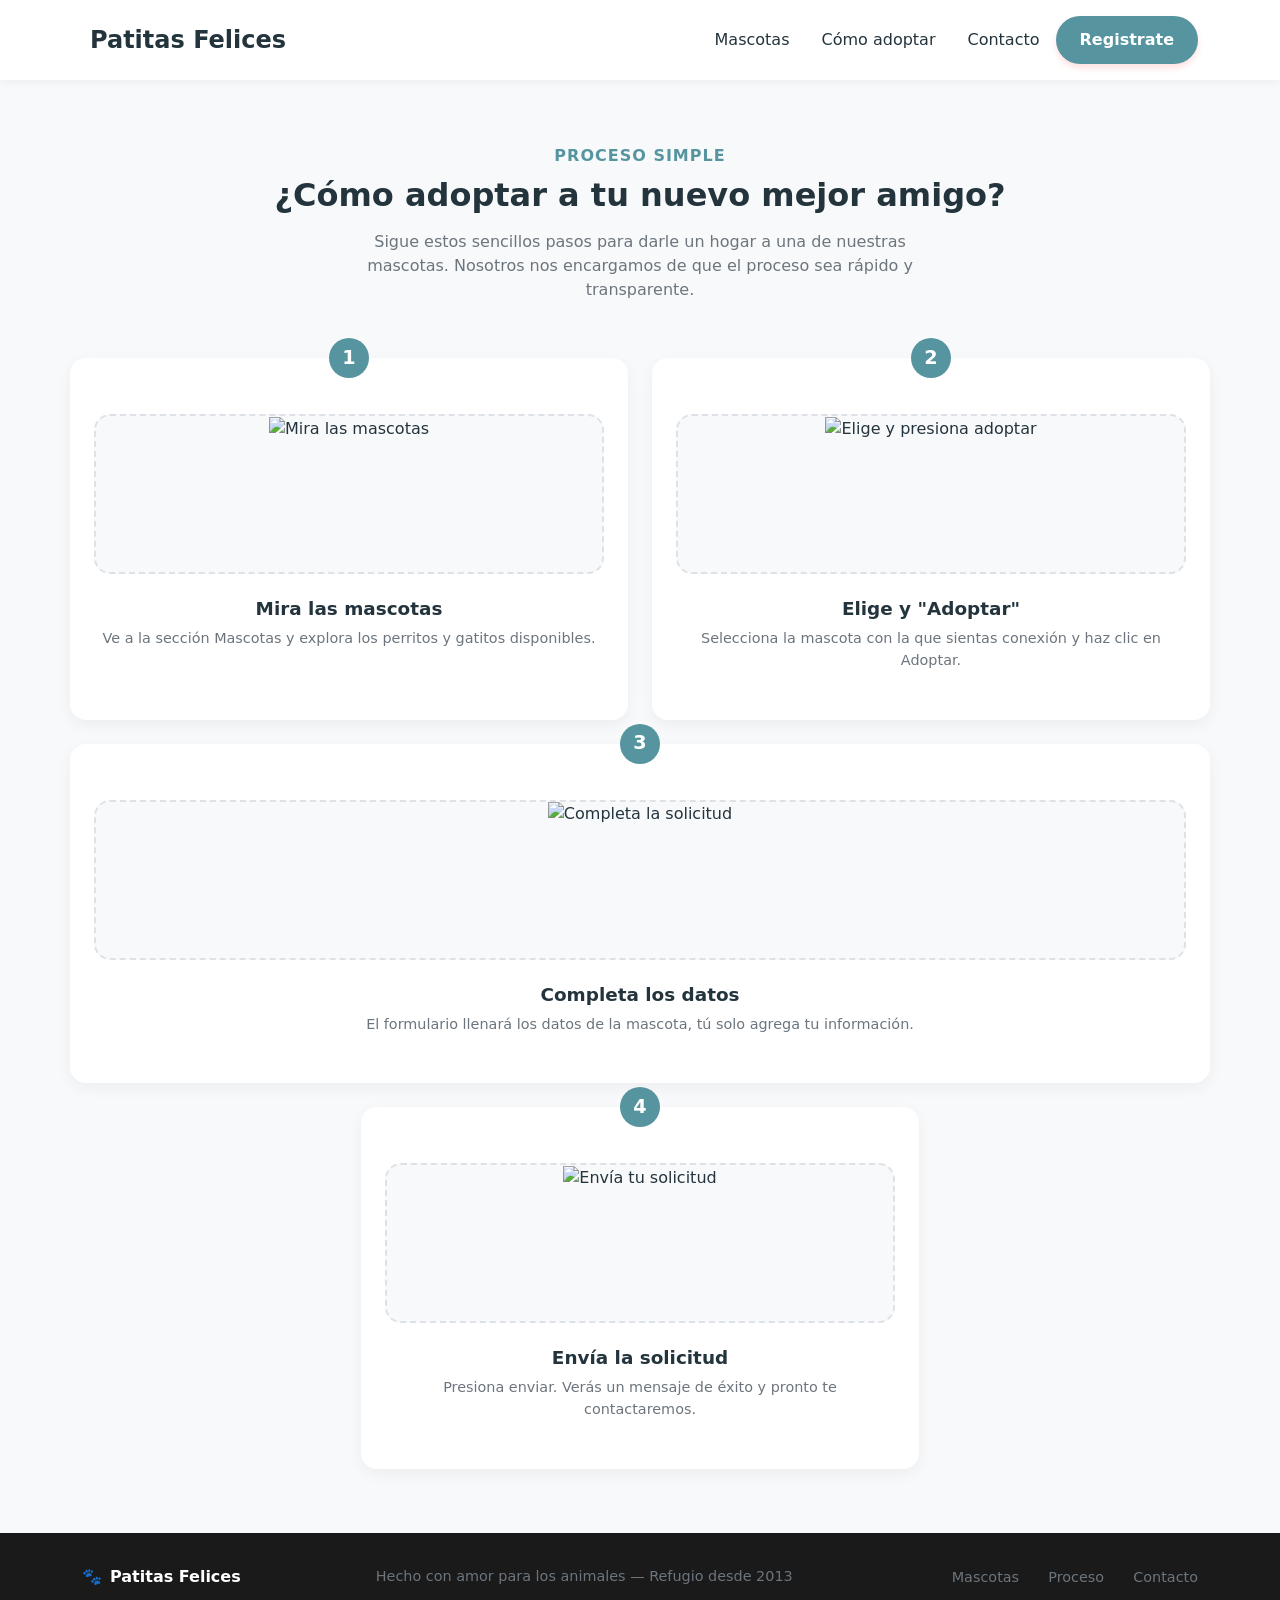
==== paginas/adoptar.html @ 2937ca24 "Add files via upload" ====
<!DOCTYPE html>
<html lang="es">

<head>
    <meta charset="UTF-8">
    <meta name="viewport" content="width=device-width, initial-scale=1.0">
    <title>Adopcion</title>
    <!-- Bootstrap 5 CDN -->
    <link href="https://cdn.jsdelivr.net/npm/bootstrap@5.3.2/dist/css/bootstrap.min.css" rel="stylesheet">
    <!-- Bootstrap Icons -->
    <link rel="stylesheet" href="https://cdn.jsdelivr.net/npm/bootstrap-icons@1.11.1/font/bootstrap-icons.css">
    <!-- Hoja de estilos -->
    <link rel="stylesheet" href="../estilos/sytless.css">
</head>

<body>

    <!-- Navbar -->
    <nav class="navbar navbar-expand-lg">
        <div class="container">
            <a class="navbar-brand" href="index.html">
                <span></span> Patitas Felices
            </a>
            <button class="navbar-toggler" type="button" data-bs-toggle="collapse" data-bs-target="#navbarNav">
                <span class="navbar-toggler-icon"></span>
            </button>
            <div class="collapse navbar-collapse" id="navbarNav">
                <ul class="navbar-nav ms-auto align-items-lg-center">
                    <li class="nav-item"><a class="nav-link" href="paginas/mascotas.html">Mascotas</a></li>
                    <li class="nav-item"><a class="nav-link" href="paginas/adoptar.html">Cómo adoptar</a></li>
                    <li class="nav-item"><a class="nav-link" href="paginas/contacto.html">Contacto</a></li>

                    <li class="nav-item">
                        <!-- JS(data-bs-toggle="modal" data-bs-target="#modalAdopcion") -->
                        <button class="btn custom-btn">Registrate</button>
                    </li>
                </ul>
            </div>
        </div>
    </nav>

<main>
    <section class="container adopt-process-section">
        <div class="process-header">
            <span>PROCESO SIMPLE</span>
            <h2>¿Cómo adoptar a tu nuevo mejor amigo?</h2>
            <p>Sigue estos sencillos pasos para darle un hogar a una de nuestras mascotas. Nosotros nos encargamos de que el proceso sea rápido y transparente.</p>
        </div>

        <div class="row g-4 justify-content-center">
            
            <div class="col-12 col-md-6">
                <div class="step-card">
                    <div class="step-number">1</div>
                    <div class="step-img-placeholder">
                        <img src="" alt="Mira las mascotas">
                    </div>
                    <h3>Mira las mascotas</h3>
                    <p>Ve a la sección Mascotas y explora los perritos y gatitos disponibles.</p>
                </div>
            </div>

            <div class="col-12 col-md-6">
                <div class="step-card">
                    <div class="step-number">2</div>
                    <div class="step-img-placeholder">
                        <img src="" alt="Elige y presiona adoptar">
                    </div>
                    <h3>Elige y "Adoptar"</h3>
                    <p>Selecciona la mascota con la que sientas conexión y haz clic en Adoptar.</p>
                </div>
            </div>

            <div class="col-12">
                <div class="step-card">
                    <div class="step-number">3</div>
                    <div class="step-img-placeholder">
                        <img src="" alt="Completa la solicitud">
                    </div>
                    <h3>Completa los datos</h3>
                    <p>El formulario llenará los datos de la mascota, tú solo agrega tu información.</p>
                </div>
            </div>

            <div class="col-12 col-md-6">
                <div class="step-card">
                    <div class="step-number">4</div>
                    <div class="step-img-placeholder">
                        <img src="" alt="Envía tu solicitud">
                    </div>
                    <h3>Envía la solicitud</h3>
                    <p>Presiona enviar. Verás un mensaje de éxito y pronto te contactaremos.</p>
                </div>
            </div>

        </div>
    </section>
</main>


    <!-- Footer -->
    <footer class="footer-section">
        <div class="container footer-content">
            <div class="footer-logo">
                <span>🐾</span> <span>Patitas Felices</span>
            </div>
            <p>Hecho con amor para los animales — Refugio desde 2013</p>
            <div class="footer-links">
                <a href="catalogo.html">Mascotas</a>
                <a href="#contacto">Proceso</a>
                <a href="#contacto">Contacto</a>
            </div>
        </div>
    </footer>

    <!-- Bootstrap JS -->
    <script src="https://cdn.jsdelivr.net/npm/bootstrap@5.3.2/dist/js/bootstrap.bundle.min.js"></script>
    <!-- Js Propio -->
    <script src="../Avance-1 mrc/Js/script.js"></script>


</body>

</html>
---- estilos/sytless.css ----
:root {
    --primary-color: #5695a0; /* Color coral/naranja */
    --primary-hover: #f16262;
    --dark-text: #24343d;
    --muted-text: #6c757d;
    --bg-light: #f8f9fa;
    --bg-dark: #24424c;
    --white: #ffffff;
    --border-radius-lg: 1.5rem;
    --border-radius-pill: 50px;
    --font-family: 'Segoe UI', system-ui, -apple-system, sans-serif;
}

body {
    font-family: var(--font-family);
    color: var(--dark-text);
    background-color: var(--bg-light);
}

/* =========================================
   BOTONES PERSONALIZADOS
   ========================================= */
.custom-btn, .custom-btn-outline {
    display: inline-block;
    padding: 0.75rem 1.5rem;
    border-radius: var(--border-radius-pill);
    font-weight: 600;
    text-decoration: none;
    text-align: center;
    cursor: pointer;
    border: none;
    transition: all 0.3s ease;
}

.custom-btn {
    background-color: var(--primary-color);
    color: var(--white);
    box-shadow: 0 4px 6px rgba(255, 107, 107, 0.2);
}

.custom-btn:hover {
    background-color: var(--primary-hover);
    color: var(--white);
    transform: translateY(-2px);
}

.custom-btn-outline {
    background-color: transparent;
    color: var(--dark-text);
    border: 2px solid var(--dark-text);
}

.custom-btn-outline:hover {
    background-color: var(--dark-text);
    color: var(--white);
}

/* =========================================
   NAVBAR
   ========================================= */
.navbar {
    background-color: var(--white);
    padding: 1rem 0;
    box-shadow: 0 2px 10px rgba(0,0,0,0.05);
    
}

.navbar-brand {
    font-weight: 700;
    font-size: 1.5rem;
    color: var(--dark-text) !important;
    display: flex;
    align-items: center;
    gap: 0.5rem;
}

.nav-link {
    font-weight: 500;
    color: var(--dark-text) !important;
    margin: 0 0.5rem;
    transition: color 0.3s ease;
}

.nav-link:hover {
    color: var(--primary-color) !important;
}

/* =========================================
   HERO SECTION
   ========================================= */
.hero-section {
    position: relative;
    min-height: 85vh;
    display: flex;
    align-items: center;
}

/* Imagen de fondo limpia que cubre toda la sección */
.hero-bg-img {
    position: absolute;
    top: 0;
    left: 0;
    width: 100%;
    height: 100%;
    object-fit: cover;
    object-position: center right;
    z-index: 1;
}

/* Capa plana de fondo sin degradados ni sombras */
.hero-overlay {
    position: relative;
    width: 100%;
    height: 100%;
    min-height: 85vh;
    background-color: rgba(255, 255, 255, 0.7);
    z-index: 2;
    padding: 4rem 0;
}

.hero-badge {
    display: inline-flex;
    align-items: center;
    background-color: var(--white);
    color: var(--primary-color);
    border: 1px solid var(--primary-color);
    padding: 0.5rem 1rem;
    border-radius: var(--border-radius-pill);
    font-weight: 700;
    font-size: 0.85rem;
    margin-bottom: 1.5rem;
}

.hero-section h1 {
    font-size: 3.5rem;
    font-weight: 800;
    line-height: 1.2;
    margin-bottom: 1.5rem;
    color: var(--dark-text);
}

.hero-section h1 span {
    color: var(--primary-color);
}

.hero-section p {
    font-size: 1.15rem;
    color: var(--dark-text);
    margin-bottom: 2rem;
    line-height: 1.6;
    max-width: 540px;
}

.hero-buttons {
    display: flex;
    gap: 1rem;
    flex-wrap: wrap;
}

/* =========================================
   SECCIÓN MASCOTAS & FILTROS
   ========================================= */
.mascotas-section {
    padding: 5rem 1rem;
}

.section-title {
    margin-bottom: 2rem;
}

.section-title span {
    color: var(--primary-color);
    font-weight: 700;
    font-size: 0.85rem;
    letter-spacing: 1px;
}

.section-title h2 {
    font-size: 2.5rem;
    font-weight: 800;
    margin-top: 0.5rem;
}

.filter-buttons {
    display: flex;
    gap: 0.5rem;
    flex-wrap: wrap;
    margin-bottom: 3rem;
}

.filter-buttons .btn {
    background-color: var(--white);
    border: 1px solid #dee2e6;
    color: var(--muted-text);
    border-radius: var(--border-radius-pill);
    padding: 0.5rem 1.5rem;
    transition: all 0.3s ease;
}

.filter-buttons .btn.active, 
.filter-buttons .btn:hover {
    background-color: var(--dark-text);
    color: var(--white);
    border-color: var(--dark-text);
}

/* Tarjetas de Mascotas */
.mascota-card {
    background: var(--white);
    border: none;
    border-radius: var(--border-radius-lg);
    padding: 1rem;
    box-shadow: 0 5px 15px rgba(0,0,0,0.05);
    height: 100%;
    transition: transform 0.3s ease, box-shadow 0.3s ease;
}

.mascota-card:hover {
    transform: translateY(-5px);
    box-shadow: 0 15px 30px rgba(0,0,0,0.1);
}

.card-img-container {
    position: relative;
    height: 260px;
    border-radius: 1rem;
    overflow: hidden;
    margin-bottom: 1rem;
}

.card-img-container img {
    width: 100%;
    height: 100%;
    object-fit: cover;
}

.custom-badge {
    position: absolute;
    top: 1rem;
    left: 1rem;
    background: rgba(255, 255, 255, 0.9);
    color: var(--dark-text);
    padding: 0.4rem 0.8rem;
    border-radius: var(--border-radius-pill);
    font-weight: 500;
    font-size: 0.8rem;
    box-shadow: 0 2px 5px rgba(0,0,0,0.1);
}

.mascota-card h3 {
    font-size: 1.25rem;
    font-weight: 700;
    margin: 0;
    display: inline-block;
}

.mascota-edad {
    float: right;
    text-align: right;
    color: var(--muted-text);
    font-size: 0.85rem;
}

.mascota-raza {
    color: var(--muted-text);
    font-size: 0.85rem;
    margin: 0.5rem 0 1rem 0;
}

.mascota-desc {
    color: #555;
    font-size: 0.9rem;
    line-height: 1.5;
    margin-bottom: 1.5rem;
}

.card-actions {
    display: flex;
    justify-content: space-between;
    align-items: center;
    margin-top: auto;
}

.size-badge {
    background: var(--bg-light);
    border: 1px solid #dee2e6;
    color: var(--muted-text);
    padding: 0.4rem 0.8rem;
    border-radius: var(--border-radius-pill);
    font-weight: 400;
}

/* =========================================
   BANNER ADOPCIÓN
   ========================================= */
.banner-adopcion {
    background-color: var(--bg-dark);
    color: var(--white);
    text-align: center;
    padding: 5rem 1rem;
}

.banner-icon {
    font-size: 2.5rem;
    margin-bottom: 1rem;
}

.banner-adopcion h2 {
    font-size: 2.5rem;
    font-weight: 800;
    margin-bottom: 1rem;
}

.banner-adopcion span {
    color: var(--primary-color);
    font-style: italic;
}

.banner-adopcion p {
    font-size: 1.1rem;
    opacity: 0.8;
    max-width: 600px;
    margin: 0 auto 2rem auto;
    line-height: 1.6;
}

/* =========================================
   SECCIÓN CONTACTO
   ========================================= */
.contacto-section {
    padding: 5rem 1rem;
}

.contacto-info {
    margin-bottom: 3rem;
}

.contacto-info > span {
    color: var(--primary-color);
    font-weight: 700;
    font-size: 0.85rem;
}

.contacto-info h2 {
    font-size: 2.5rem;
    font-weight: 800;
    margin: 0.5rem 0 1.5rem 0;
}

.lista-contacto {
    list-style: none;
    padding: 0;
    margin-top: 2rem;
    display: flex;
    flex-direction: column;
    gap: 1.5rem;
}

.lista-contacto li {
    display: flex;
    align-items: flex-start;
    gap: 1rem;
}

.icono-contacto {
    background-color: rgba(255, 107, 107, 0.1);
    color: var(--primary-color);
    width: 40px;
    height: 40px;
    border-radius: 50%;
    display: flex;
    align-items: center;
    justify-content: center;
    font-size: 1.2rem;
}

.form-card {
    background: var(--white);
    border: none;
    border-radius: var(--border-radius-lg);
    box-shadow: 0 10px 30px rgba(0,0,0,0.08);
    padding: 2rem;
}

.form-group {
    margin-bottom: 1.5rem;
}

.form-label {
    font-weight: 600;
    margin-bottom: 0.5rem;
    display: block;
}

.form-control {
    width: 100%;
    padding: 0.75rem 1rem;
    background-color: var(--bg-light);
    border: 1px solid transparent;
    border-radius: 0.5rem;
    transition: border-color 0.3s ease;
}

.form-control:focus {
    outline: none;
    border-color: var(--primary-color);
    background-color: var(--white);
}

.form-card .custom-btn {
    width: 100%;
    padding: 1rem;
}

/* =========================================
   FOOTER
   ========================================= */
.footer-section {
    background-color: #1a1a1a;
    color: var(--white);
    padding: 2rem 0;
}

.footer-content {
    display: flex;
    justify-content: space-between;
    align-items: center;
    flex-wrap: wrap;
    gap: 1rem;
}

.footer-logo {
    display: flex;
    align-items: center;
    gap: 0.5rem;
    font-weight: 700;
}

.footer-section p {
    margin: 0;
    color: var(--muted-text);
    font-size: 0.9rem;
}

.footer-links a {
    color: var(--muted-text);
    text-decoration: none;
    margin-left: 1.5rem;
    font-size: 0.9rem;
    transition: color 0.3s ease;
}

.footer-links a:hover {
    color: var(--white);
}

/* =========================================
   MODAL DETALLES DE MASCOTA
   ========================================= */

.modal-content {
 
 
transition: transform 0.3s ease;
.modal-header { background-color: var(--primary-color); border-bottom: none; padding: 1.2rem 1.5rem; }

}

.modal.show .modal-dialog {
    transform: translateY(0);
}
    


/* =========================================
   PÁGINA: CÓMO ADOPTAR
   ========================================= */

.adopt-process-section {
    padding: 4rem 0;
    text-align: center;
}

.process-header {
    margin-bottom: 3.5rem;
}

.process-header span {
    color: var(--primary-color, #0d6efd); /* Asegúrate de tener esta variable definida */
    font-weight: 700;
    letter-spacing: 1px;
}

.process-header h2 {
    font-weight: 800;
    margin-top: 0.5rem;
}

.process-header p {
    color: var(--muted-text, #6c757d);
    max-width: 600px;
    margin: 1rem auto 0 auto;
}

.step-card {
    background: var(--white, #ffffff);
    padding: 2rem 1.5rem;
    border-radius: 1rem; /* var(--border-radius-lg) */
    box-shadow: 0 5px 15px rgba(0,0,0,0.05);
    position: relative;
    height: 100%;
    display: flex;
    flex-direction: column; /* Asegura que el contenido interno de la tarjeta se alinee bien */
}

.step-number {
    background-color: var(--primary-color, #0d6efd);
    color: var(--white, #ffffff);
    width: 40px;
    height: 40px;
    border-radius: 50%;
    display: flex;
    align-items: center;
    justify-content: center;
    font-size: 1.2rem;
    font-weight: bold;
    position: absolute;
    top: -20px;
    left: 50%;
    transform: translateX(-50%);
}

.step-img-placeholder {
    background-color: var(--bg-light, #f8f9fa);
    height: 160px;
    border-radius: 1rem;
    margin: 1.5rem 0;
    border: 2px dashed #dee2e6;
    overflow: hidden;
}

.step-img-placeholder img {
    width: 100%;
    height: 100%;
    object-fit: cover;
}

.step-card h3 {
    font-size: 1.15rem;
    font-weight: 700;
    margin-bottom: 0.5rem;
}

.step-card p {
    color: var(--muted-text, #6c757d);
    font-size: 0.9rem;
}   margin: 0;
 


/* =========================================
   MEDIA QUERIES (Responsividad)
   ========================================= */
@media (max-width: 991px) {
    .hero-section h1 {
        font-size: 2.8rem;
    }

    .hero-floating-card {
        left: 0;
    }

    .footer-content {
        flex-direction: column;
        text-align: center;
    }

    .footer-links a {
        margin: 0 0.75rem;
 

   }
}
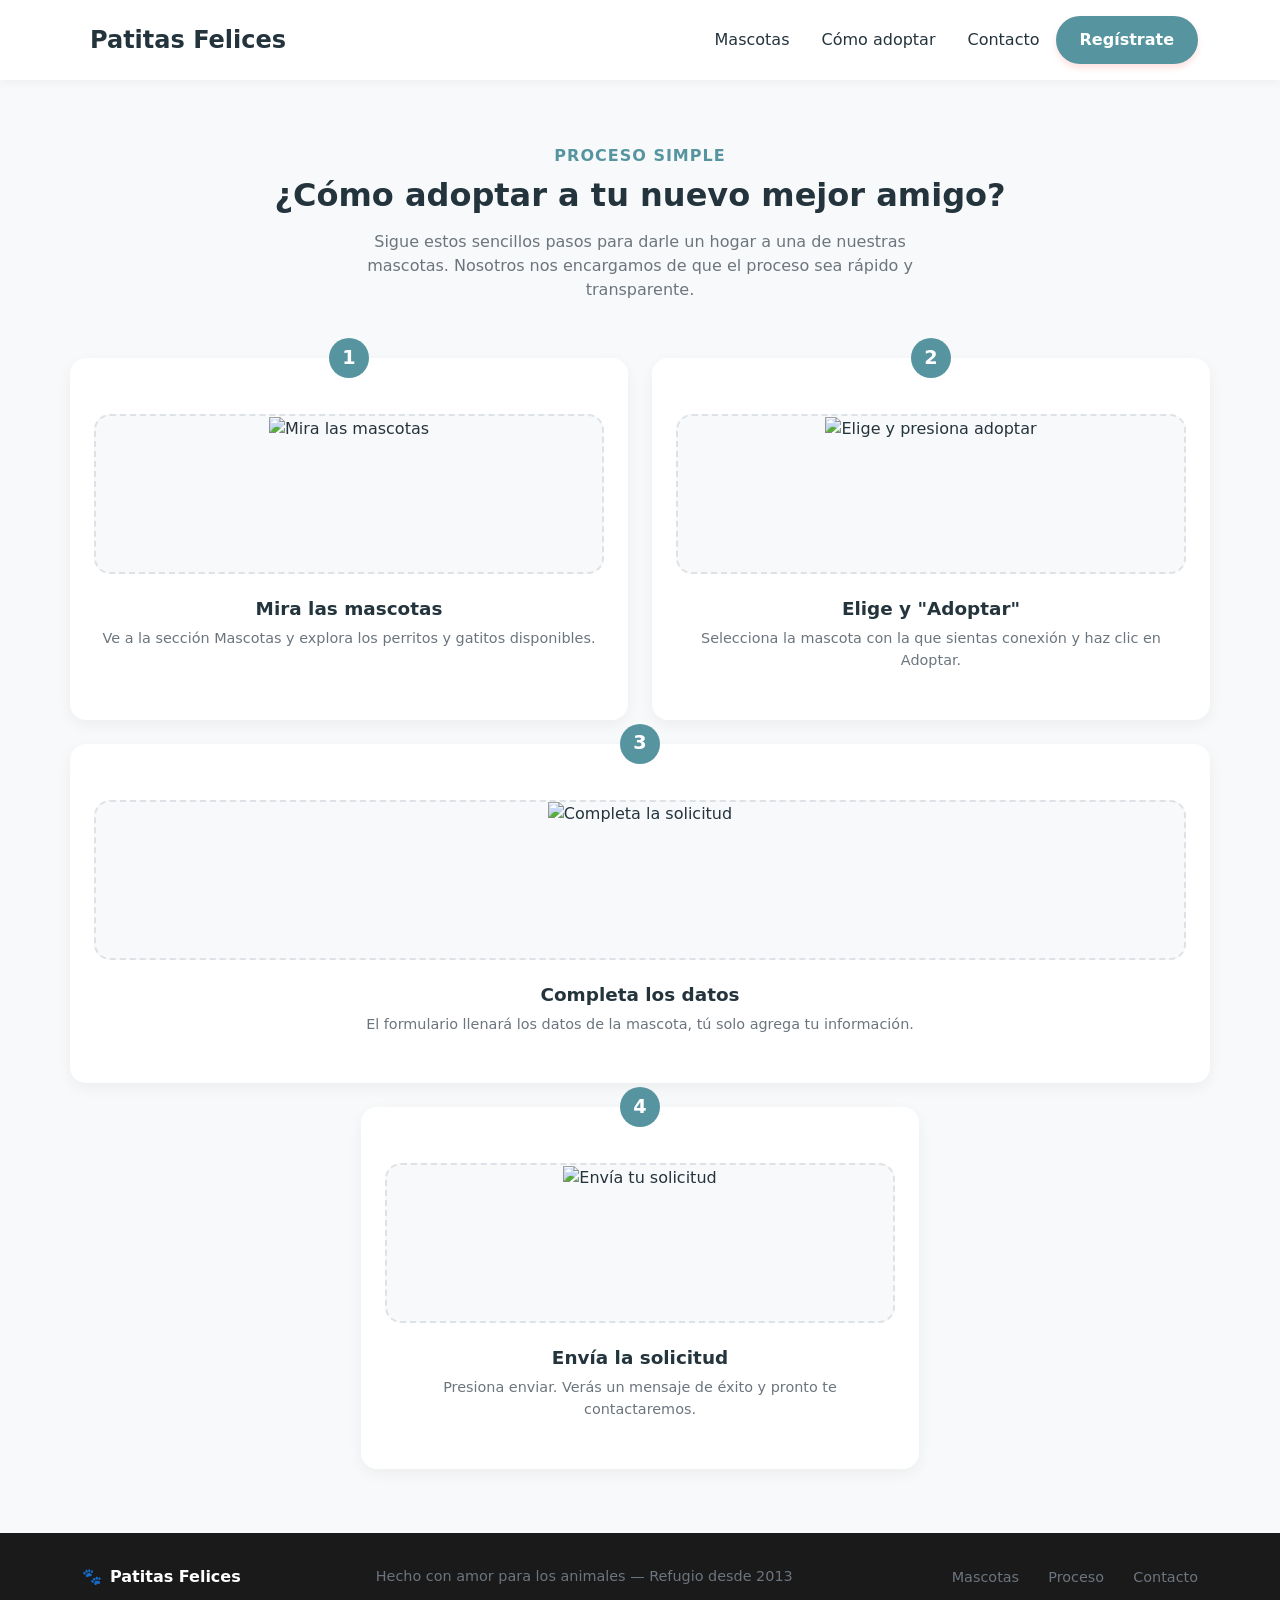
==== commit 83afae1f: "primer commit" ====
--- a/paginas/adoptar.html
+++ b/paginas/adoptar.html
@@ -26,13 +26,12 @@
             </button>
             <div class="collapse navbar-collapse" id="navbarNav">
                 <ul class="navbar-nav ms-auto align-items-lg-center">
-                    <li class="nav-item"><a class="nav-link" href="paginas/mascotas.html">Mascotas</a></li>
-                    <li class="nav-item"><a class="nav-link" href="paginas/adoptar.html">Cómo adoptar</a></li>
-                    <li class="nav-item"><a class="nav-link" href="paginas/contacto.html">Contacto</a></li>
+                    <li class="nav-item"><a class="nav-link" href="mascotas.html">Mascotas</a></li>
+                    <li class="nav-item"><a class="nav-link" href="adoptar.html">Cómo adoptar</a></li>
+                    <li class="nav-item"><a class="nav-link" href="contacto.html">Contacto</a></li>
 
                     <li class="nav-item">
-                        <!-- JS(data-bs-toggle="modal" data-bs-target="#modalAdopcion") -->
-                        <button class="btn custom-btn">Registrate</button>
+                        <a href="cuentas/login.html" class="btn custom-btn">Regístrate</a>
                     </li>
                 </ul>
             </div>
@@ -106,9 +105,9 @@
             </div>
             <p>Hecho con amor para los animales — Refugio desde 2013</p>
             <div class="footer-links">
-                <a href="catalogo.html">Mascotas</a>
-                <a href="#contacto">Proceso</a>
-                <a href="#contacto">Contacto</a>
+                <a href="mascotas.html">Mascotas</a>
+                <a href="adoptar.html">Proceso</a>
+                <a href="contacto.html">Contacto</a>
             </div>
         </div>
     </footer>
@@ -116,7 +115,7 @@
     <!-- Bootstrap JS -->
     <script src="https://cdn.jsdelivr.net/npm/bootstrap@5.3.2/dist/js/bootstrap.bundle.min.js"></script>
     <!-- Js Propio -->
-    <script src="../Avance-1 mrc/Js/script.js"></script>
+    <script src="../Js/script.js"></script>
 
 
 </body>
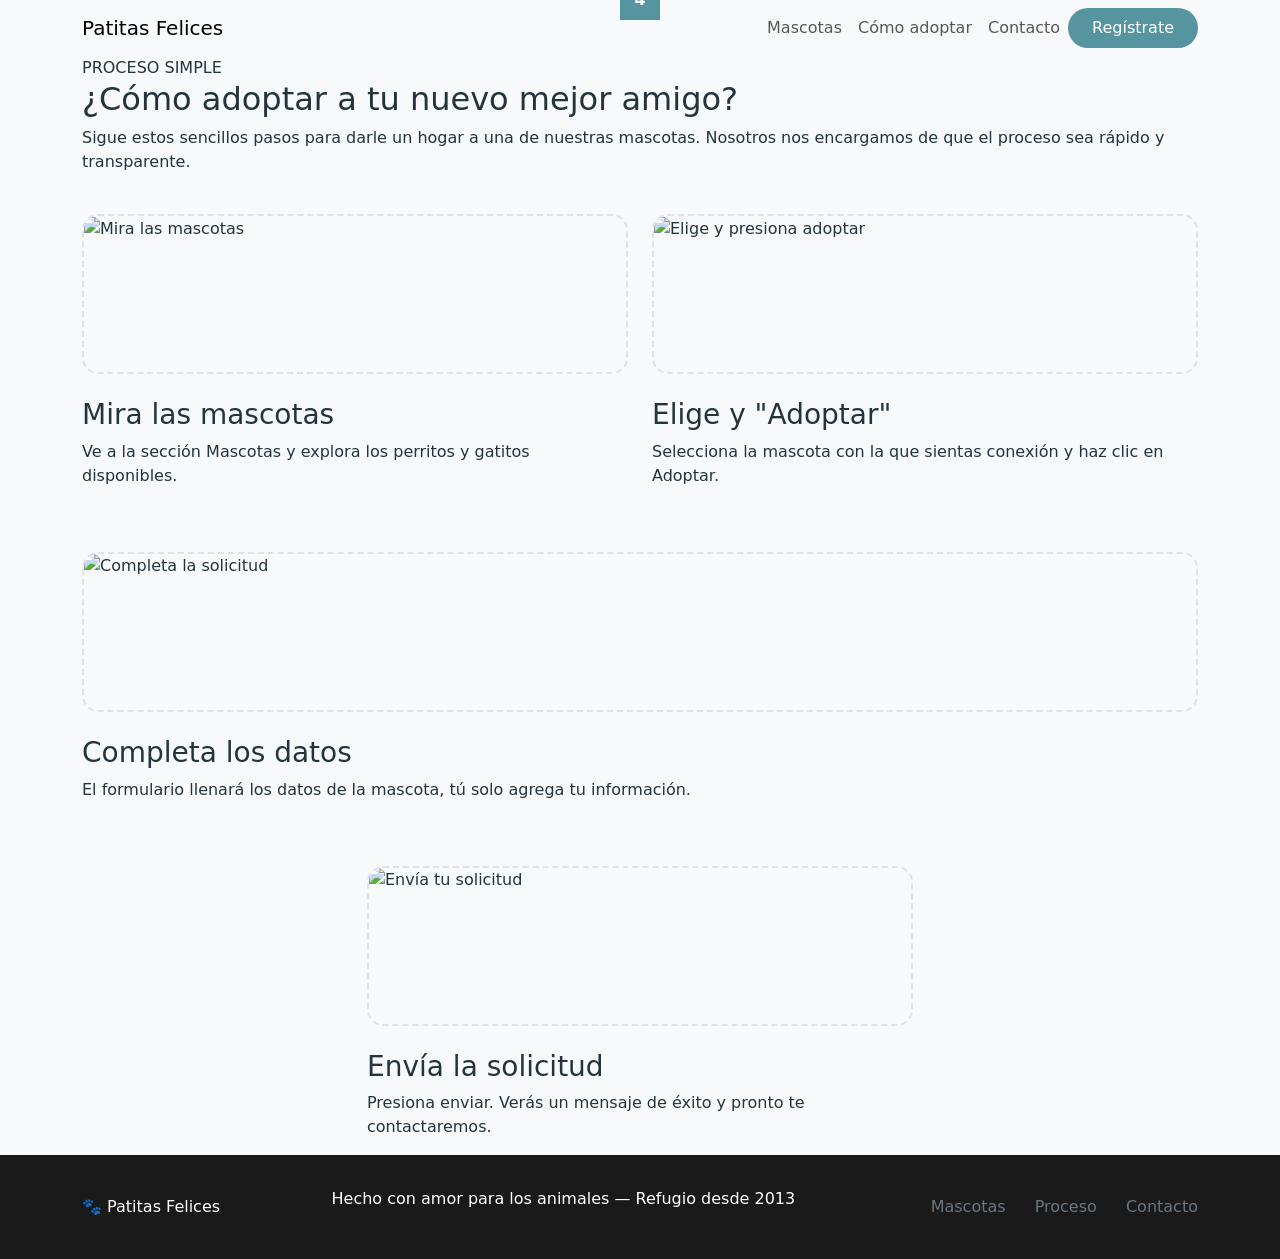
==== commit c526925b: "ultimo de verdad?" ====
--- a/paginas/adoptar.html
+++ b/paginas/adoptar.html
@@ -18,7 +18,7 @@
     <!-- Navbar -->
     <nav class="navbar navbar-expand-lg">
         <div class="container">
-            <a class="navbar-brand" href="index.html">
+            <a class="navbar-brand" href="../index.html">
                 <span></span> Patitas Felices
             </a>
             <button class="navbar-toggler" type="button" data-bs-toggle="collapse" data-bs-target="#navbarNav">
--- a/estilos/sytless.css
+++ b/estilos/sytless.css
@@ -1,583 +1,220 @@
-:root {
-    --primary-color: #5695a0; /* Color coral/naranja */
-    --primary-hover: #f16262;
-    --dark-text: #24343d;
-    --muted-text: #6c757d;
-    --bg-light: #f8f9fa;
-    --bg-dark: #24424c;
-    --white: #ffffff;
-    --border-radius-lg: 1.5rem;
-    --border-radius-pill: 50px;
-    --font-family: 'Segoe UI', system-ui, -apple-system, sans-serif;
-}
-
-body {
-    font-family: var(--font-family);
-    color: var(--dark-text);
-    background-color: var(--bg-light);
-}
-
-/* =========================================
-   BOTONES PERSONALIZADOS
-   ========================================= */
-.custom-btn, .custom-btn-outline {
-    display: inline-block;
-    padding: 0.75rem 1.5rem;
-    border-radius: var(--border-radius-pill);
-    font-weight: 600;
-    text-decoration: none;
-    text-align: center;
-    cursor: pointer;
-    border: none;
-    transition: all 0.3s ease;
-}
-
-.custom-btn {
-    background-color: var(--primary-color);
-    color: var(--white);
-    box-shadow: 0 4px 6px rgba(255, 107, 107, 0.2);
-}
-
-.custom-btn:hover {
-    background-color: var(--primary-hover);
-    color: var(--white);
-    transform: translateY(-2px);
-}
-
-.custom-btn-outline {
-    background-color: transparent;
-    color: var(--dark-text);
-    border: 2px solid var(--dark-text);
-}
-
-.custom-btn-outline:hover {
-    background-color: var(--dark-text);
-    color: var(--white);
-}
-
-/* =========================================
-   NAVBAR
-   ========================================= */
-.navbar {
-    background-color: var(--white);
-    padding: 1rem 0;
-    box-shadow: 0 2px 10px rgba(0,0,0,0.05);
-    
-}
-
-.navbar-brand {
-    font-weight: 700;
-    font-size: 1.5rem;
-    color: var(--dark-text) !important;
-    display: flex;
-    align-items: center;
-    gap: 0.5rem;
-}
-
-.nav-link {
-    font-weight: 500;
-    color: var(--dark-text) !important;
-    margin: 0 0.5rem;
-    transition: color 0.3s ease;
-}
-
-.nav-link:hover {
-    color: var(--primary-color) !important;
-}
-
-/* =========================================
-   HERO SECTION
-   ========================================= */
-.hero-section {
-    position: relative;
-    min-height: 85vh;
-    display: flex;
-    align-items: center;
-}
-
-/* Imagen de fondo limpia que cubre toda la sección */
-.hero-bg-img {
-    position: absolute;
-    top: 0;
-    left: 0;
-    width: 100%;
-    height: 100%;
-    object-fit: cover;
-    object-position: center right;
-    z-index: 1;
-}
-
-/* Capa plana de fondo sin degradados ni sombras */
-.hero-overlay {
-    position: relative;
-    width: 100%;
-    height: 100%;
-    min-height: 85vh;
-    background-color: rgba(255, 255, 255, 0.7);
-    z-index: 2;
-    padding: 4rem 0;
-}
-
-.hero-badge {
-    display: inline-flex;
-    align-items: center;
-    background-color: var(--white);
-    color: var(--primary-color);
-    border: 1px solid var(--primary-color);
-    padding: 0.5rem 1rem;
-    border-radius: var(--border-radius-pill);
-    font-weight: 700;
-    font-size: 0.85rem;
-    margin-bottom: 1.5rem;
-}
-
-.hero-section h1 {
-    font-size: 3.5rem;
-    font-weight: 800;
-    line-height: 1.2;
-    margin-bottom: 1.5rem;
-    color: var(--dark-text);
-}
-
-.hero-section h1 span {
-    color: var(--primary-color);
-}
-
-.hero-section p {
-    font-size: 1.15rem;
-    color: var(--dark-text);
-    margin-bottom: 2rem;
-    line-height: 1.6;
-    max-width: 540px;
-}
-
-.hero-buttons {
-    display: flex;
-    gap: 1rem;
-    flex-wrap: wrap;
-}
-
-/* =========================================
-   SECCIÓN MASCOTAS & FILTROS
-   ========================================= */
-.mascotas-section {
-    padding: 5rem 1rem;
-}
-
-.section-title {
-    margin-bottom: 2rem;
-}
-
-.section-title span {
-    color: var(--primary-color);
-    font-weight: 700;
-    font-size: 0.85rem;
-    letter-spacing: 1px;
-}
-
-.section-title h2 {
-    font-size: 2.5rem;
-    font-weight: 800;
-    margin-top: 0.5rem;
-}
-
-.filter-buttons {
-    display: flex;
-    gap: 0.5rem;
-    flex-wrap: wrap;
-    margin-bottom: 3rem;
-}
-
-.filter-buttons .btn {
-    background-color: var(--white);
-    border: 1px solid #dee2e6;
-    color: var(--muted-text);
-    border-radius: var(--border-radius-pill);
-    padding: 0.5rem 1.5rem;
-    transition: all 0.3s ease;
-}
-
-.filter-buttons .btn.active, 
-.filter-buttons .btn:hover {
-    background-color: var(--dark-text);
-    color: var(--white);
-    border-color: var(--dark-text);
-}
-
-/* Tarjetas de Mascotas */
-.mascota-card {
-    background: var(--white);
-    border: none;
-    border-radius: var(--border-radius-lg);
-    padding: 1rem;
-    box-shadow: 0 5px 15px rgba(0,0,0,0.05);
-    height: 100%;
-    transition: transform 0.3s ease, box-shadow 0.3s ease;
-}
-
-.mascota-card:hover {
-    transform: translateY(-5px);
-    box-shadow: 0 15px 30px rgba(0,0,0,0.1);
-}
-
-.card-img-container {
-    position: relative;
-    height: 260px;
-    border-radius: 1rem;
-    overflow: hidden;
-    margin-bottom: 1rem;
-}
-
-.card-img-container img {
-    width: 100%;
-    height: 100%;
-    object-fit: cover;
-}
-
-.custom-badge {
-    position: absolute;
-    top: 1rem;
-    left: 1rem;
-    background: rgba(255, 255, 255, 0.9);
-    color: var(--dark-text);
-    padding: 0.4rem 0.8rem;
-    border-radius: var(--border-radius-pill);
-    font-weight: 500;
-    font-size: 0.8rem;
-    box-shadow: 0 2px 5px rgba(0,0,0,0.1);
-}
-
-.mascota-card h3 {
-    font-size: 1.25rem;
-    font-weight: 700;
-    margin: 0;
-    display: inline-block;
-}
-
-.mascota-edad {
-    float: right;
-    text-align: right;
-    color: var(--muted-text);
-    font-size: 0.85rem;
-}
-
-.mascota-raza {
-    color: var(--muted-text);
-    font-size: 0.85rem;
-    margin: 0.5rem 0 1rem 0;
-}
-
-.mascota-desc {
-    color: #555;
-    font-size: 0.9rem;
-    line-height: 1.5;
-    margin-bottom: 1.5rem;
-}
-
-.card-actions {
-    display: flex;
-    justify-content: space-between;
-    align-items: center;
-    margin-top: auto;
-}
-
-.size-badge {
-    background: var(--bg-light);
-    border: 1px solid #dee2e6;
-    color: var(--muted-text);
-    padding: 0.4rem 0.8rem;
-    border-radius: var(--border-radius-pill);
-    font-weight: 400;
-}
-
-/* =========================================
-   BANNER ADOPCIÓN
-   ========================================= */
-.banner-adopcion {
-    background-color: var(--bg-dark);
-    color: var(--white);
-    text-align: center;
-    padding: 5rem 1rem;
-}
-
-.banner-icon {
-    font-size: 2.5rem;
-    margin-bottom: 1rem;
-}
-
-.banner-adopcion h2 {
-    font-size: 2.5rem;
-    font-weight: 800;
-    margin-bottom: 1rem;
-}
-
-.banner-adopcion span {
-    color: var(--primary-color);
-    font-style: italic;
-}
-
-.banner-adopcion p {
-    font-size: 1.1rem;
-    opacity: 0.8;
-    max-width: 600px;
-    margin: 0 auto 2rem auto;
-    line-height: 1.6;
-}
-
-/* =========================================
-   SECCIÓN CONTACTO
-   ========================================= */
-.contacto-section {
-    padding: 5rem 1rem;
-}
-
-.contacto-info {
-    margin-bottom: 3rem;
-}
-
-.contacto-info > span {
-    color: var(--primary-color);
-    font-weight: 700;
-    font-size: 0.85rem;
-}
-
-.contacto-info h2 {
-    font-size: 2.5rem;
-    font-weight: 800;
-    margin: 0.5rem 0 1.5rem 0;
-}
-
-.lista-contacto {
-    list-style: none;
-    padding: 0;
-    margin-top: 2rem;
-    display: flex;
-    flex-direction: column;
-    gap: 1.5rem;
-}
-
-.lista-contacto li {
-    display: flex;
-    align-items: flex-start;
-    gap: 1rem;
-}
-
-.icono-contacto {
-    background-color: rgba(255, 107, 107, 0.1);
-    color: var(--primary-color);
-    width: 40px;
-    height: 40px;
-    border-radius: 50%;
-    display: flex;
-    align-items: center;
-    justify-content: center;
-    font-size: 1.2rem;
-}
-
-.form-card {
-    background: var(--white);
-    border: none;
-    border-radius: var(--border-radius-lg);
-    box-shadow: 0 10px 30px rgba(0,0,0,0.08);
-    padding: 2rem;
-}
-
-.form-group {
-    margin-bottom: 1.5rem;
-}
-
-.form-label {
-    font-weight: 600;
-    margin-bottom: 0.5rem;
-    display: block;
-}
-
-.form-control {
-    width: 100%;
-    padding: 0.75rem 1rem;
-    background-color: var(--bg-light);
-    border: 1px solid transparent;
-    border-radius: 0.5rem;
-    transition: border-color 0.3s ease;
-}
-
-.form-control:focus {
-    outline: none;
-    border-color: var(--primary-color);
-    background-color: var(--white);
-}
-
-.form-card .custom-btn {
-    width: 100%;
-    padding: 1rem;
-}
-
-/* =========================================
-   FOOTER
-   ========================================= */
-.footer-section {
-    background-color: #1a1a1a;
-    color: var(--white);
-    padding: 2rem 0;
-}
-
-.footer-content {
-    display: flex;
-    justify-content: space-between;
-    align-items: center;
-    flex-wrap: wrap;
-    gap: 1rem;
-}
-
-.footer-logo {
-    display: flex;
-    align-items: center;
-    gap: 0.5rem;
-    font-weight: 700;
-}
-
-.footer-section p {
-    margin: 0;
-    color: var(--muted-text);
-    font-size: 0.9rem;
-}
-
-.footer-links a {
-    color: var(--muted-text);
-    text-decoration: none;
-    margin-left: 1.5rem;
-    font-size: 0.9rem;
-    transition: color 0.3s ease;
-}
-
-.footer-links a:hover {
-    color: var(--white);
-}
-
-/* =========================================
-   MODAL DETALLES DE MASCOTA
-   ========================================= */
-
-.modal-content {
- 
- 
-transition: transform 0.3s ease;
-.modal-header { background-color: var(--primary-color); border-bottom: none; padding: 1.2rem 1.5rem; }
-
-}
-
-.modal.show .modal-dialog {
-    transform: translateY(0);
-}
-    
-
-
-/* =========================================
-   PÁGINA: CÓMO ADOPTAR
-   ========================================= */
-
-.adopt-process-section {
-    padding: 4rem 0;
-    text-align: center;
-}
-
-.process-header {
-    margin-bottom: 3.5rem;
-}
-
-.process-header span {
-    color: var(--primary-color, #0d6efd); /* Asegúrate de tener esta variable definida */
-    font-weight: 700;
-    letter-spacing: 1px;
-}
-
-.process-header h2 {
-    font-weight: 800;
-    margin-top: 0.5rem;
-}
-
-.process-header p {
-    color: var(--muted-text, #6c757d);
-    max-width: 600px;
-    margin: 1rem auto 0 auto;
-}
-
-.step-card {
-    background: var(--white, #ffffff);
-    padding: 2rem 1.5rem;
-    border-radius: 1rem; /* var(--border-radius-lg) */
-    box-shadow: 0 5px 15px rgba(0,0,0,0.05);
-    position: relative;
-    height: 100%;
-    display: flex;
-    flex-direction: column; /* Asegura que el contenido interno de la tarjeta se alinee bien */
-}
-
-.step-number {
-    background-color: var(--primary-color, #0d6efd);
-    color: var(--white, #ffffff);
-    width: 40px;
-    height: 40px;
-    border-radius: 50%;
-    display: flex;
-    align-items: center;
-    justify-content: center;
-    font-size: 1.2rem;
-    font-weight: bold;
-    position: absolute;
-    top: -20px;
-    left: 50%;
-    transform: translateX(-50%);
-}
-
-.step-img-placeholder {
-    background-color: var(--bg-light, #f8f9fa);
-    height: 160px;
-    border-radius: 1rem;
-    margin: 1.5rem 0;
-    border: 2px dashed #dee2e6;
-    overflow: hidden;
-}
-
-.step-img-placeholder img {
-    width: 100%;
-    height: 100%;
-    object-fit: cover;
-}
-
-.step-card h3 {
-    font-size: 1.15rem;
-    font-weight: 700;
-    margin-bottom: 0.5rem;
-}
-
-.step-card p {
-    color: var(--muted-text, #6c757d);
-    font-size: 0.9rem;
-}   margin: 0;
- 
-
-
-/* =========================================
-   MEDIA QUERIES (Responsividad)
-   ========================================= */
-@media (max-width: 991px) {
-    .hero-section h1 {
-        font-size: 2.8rem;
-    }
-
-    .hero-floating-card {
-        left: 0;
-    }
-
-    .footer-content {
-        flex-direction: column;
-        text-align: center;
-    }
-
-    .footer-links a {
-        margin: 0 0.75rem;
- 
-
-   }
+:root {
+    --primary-color: #5695a0;
+    --primary-hover: #f16262;
+    --dark-text: #24343d;
+}
+
+body {
+    color: var(--dark-text);
+    background-color: #f8f9fa;
+    font-family: 'Segoe UI', system-ui, -apple-system, sans-serif;
+}
+
+/* Custom Colors & Buttons (to keep the theme) */
+.custom-btn {
+    background-color: var(--primary-color);
+    color: white;
+    border-radius: 50px;
+    padding: 0.5rem 1.5rem;
+    border: none;
+    transition: 0.3s ease;
+}
+
+.custom-btn:hover {
+    background-color: var(--primary-hover);
+    color: white;
+    transform: translateY(-2px);
+}
+
+.custom-btn-outline {
+    border: 2px solid var(--dark-text);
+    color: var(--dark-text);
+    border-radius: 50px;
+    padding: 0.5rem 1.5rem;
+    background: transparent;
+    transition: 0.3s ease;
+}
+
+.custom-btn-outline:hover {
+    background-color: var(--dark-text);
+    color: white;
+}
+
+/* Hero Section */
+.hero-bg-img {
+    position: absolute;
+    top: 0;
+    left: 0;
+    width: 100%;
+    height: 100%;
+    object-fit: cover;
+    z-index: -1;
+}
+
+.hero-overlay {
+    background-color: rgba(255, 255, 255, 0.7);
+    min-height: 85vh;
+}
+
+.hero-section h1 span {
+    color: var(--primary-color);
+}
+
+/* Cards & Badges */
+.mascota-card {
+    border: none;
+    border-radius: 1.5rem;
+    padding: 1rem;
+    box-shadow: 0 5px 15px rgba(0,0,0,0.05);
+    height: 100%;
+    transition: transform 0.3s ease, box-shadow 0.3s ease;
+}
+
+.mascota-card:hover {
+    transform: translateY(-5px);
+    box-shadow: 0 15px 30px rgba(0,0,0,0.1) !important;
+}
+
+.card-img-container {
+    position: relative;
+    height: 260px;
+    border-radius: 1rem;
+    overflow: hidden;
+    margin-bottom: 1rem;
+}
+
+.card-img-container img {
+    object-fit: cover;
+}
+
+.custom-badge {
+    position: absolute;
+    top: 1rem;
+    left: 1rem;
+    background: rgba(255, 255, 255, 0.9);
+    padding: 0.4rem 0.8rem;
+    border-radius: 50px;
+    font-weight: 500;
+    box-shadow: 0 2px 5px rgba(0,0,0,0.1);
+}
+
+.mascota-card h3 { font-size: 1.25rem; font-weight: 700; margin: 0; display: inline-block; }
+.mascota-edad { float: right; text-align: right; color: #6c757d; font-size: 0.85rem; }
+.mascota-raza { color: #6c757d; font-size: 0.85rem; margin: 0.5rem 0 1rem 0; }
+.mascota-desc { color: #555; font-size: 0.9rem; line-height: 1.5; margin-bottom: 1.5rem; }
+.card-actions { display: flex; justify-content: space-between; align-items: center; margin-top: auto; }
+.size-badge { background: #f8f9fa; border: 1px solid #dee2e6; color: #6c757d; padding: 0.4rem 0.8rem; border-radius: 50px; font-weight: 400; }
+
+/* Iconos de Contacto */
+.icono-contacto {
+    background-color: rgba(255, 107, 107, 0.1);
+    color: var(--primary-color);
+    width: 40px;
+    height: 40px;
+    display: flex;
+    align-items: center;
+    justify-content: center;
+}
+
+/* Proceso de Adopción */
+.step-number {
+    background-color: var(--primary-color);
+    color: white;
+    width: 40px;
+    height: 40px;
+    display: flex;
+    align-items: center;
+    justify-content: center;
+    font-weight: bold;
+    position: absolute;
+    top: -20px;
+    left: 50%;
+    transform: translateX(-50%);
+}
+
+.step-img-placeholder {
+    background-color: #f8f9fa;
+    height: 160px;
+    border-radius: 1rem;
+    margin: 1.5rem 0;
+    border: 2px dashed #dee2e6;
+    overflow: hidden;
+}
+
+/* Banner */
+.banner-adopcion { background-color: #24424c; color: white; text-align: center; padding: 5rem 1rem; }
+.banner-adopcion h2 span { color: var(--primary-color); font-style: italic; }
+
+/* Contacto y forms */
+.form-card { border: none; border-radius: 1.5rem; box-shadow: 0 10px 30px rgba(0,0,0,0.08); padding: 2rem; }
+.lista-contacto { list-style: none; padding: 0; display: flex; flex-direction: column; gap: 1.5rem; }
+.lista-contacto li { display: flex; align-items: flex-start; gap: 1rem; }
+
+/* Footer */
+.footer-section { background-color: #1a1a1a; color: white; padding: 2rem 0; }
+.footer-content { display: flex; justify-content: space-between; align-items: center; flex-wrap: wrap; gap: 1rem; }
+.footer-links a { color: #6c757d; text-decoration: none; margin-left: 1.5rem; transition: color 0.3s; }
+.footer-links a:hover { color: white; }
+
+/* =========================================
+   MEDIA QUERIES (Responsividad)
+   ========================================= */
+
+/* Tablets (hasta 991px) */
+@media (max-width: 991px) {
+    .hero-section h1 { font-size: 2.5rem; }
+    .hero-overlay { padding: 3rem 0; min-height: 70vh; }
+    
+    .footer-content {
+        flex-direction: column;
+        text-align: center;
+    }
+    
+    .footer-links {
+        margin-top: 1rem;
+    }
+
+    .footer-links a {
+        margin: 0 0.75rem;
+        display: inline-block;
+        margin-bottom: 0.5rem;
+    }
+}
+
+/* Celulares (hasta 767px) */
+@media (max-width: 767px) {
+    .hero-section h1 { font-size: 2rem; }
+    .hero-overlay { min-height: 60vh; text-align: center; }
+    .hero-buttons { justify-content: center; }
+    .hero-badge { margin: 0 auto 1.5rem auto; display: flex; width: fit-content; }
+    
+    .section-title h2 { font-size: 2rem; }
+    
+    .filter-buttons { justify-content: center; }
+    
+    .banner-adopcion h2 { font-size: 1.8rem; }
+    
+    .contacto-info h2 { font-size: 2rem; text-align: center; }
+    .contacto-info > span { display: block; text-align: center; }
+    
+    .lista-contacto li {
+        flex-direction: column;
+        text-align: center;
+        gap: 0.5rem;
+        align-items: center;
+    }
+}
+
+/* Celulares pequeños (hasta 400px) */
+@media (max-width: 400px) {
+    .hero-section h1 { font-size: 1.75rem; }
+    
+    .custom-btn, .custom-btn-outline {
+        width: 100%;
+        margin-bottom: 0.5rem;
+    }
+    
+    .card-img-container { height: 200px; }
+    
+    .form-card { padding: 1.25rem; }
 }
